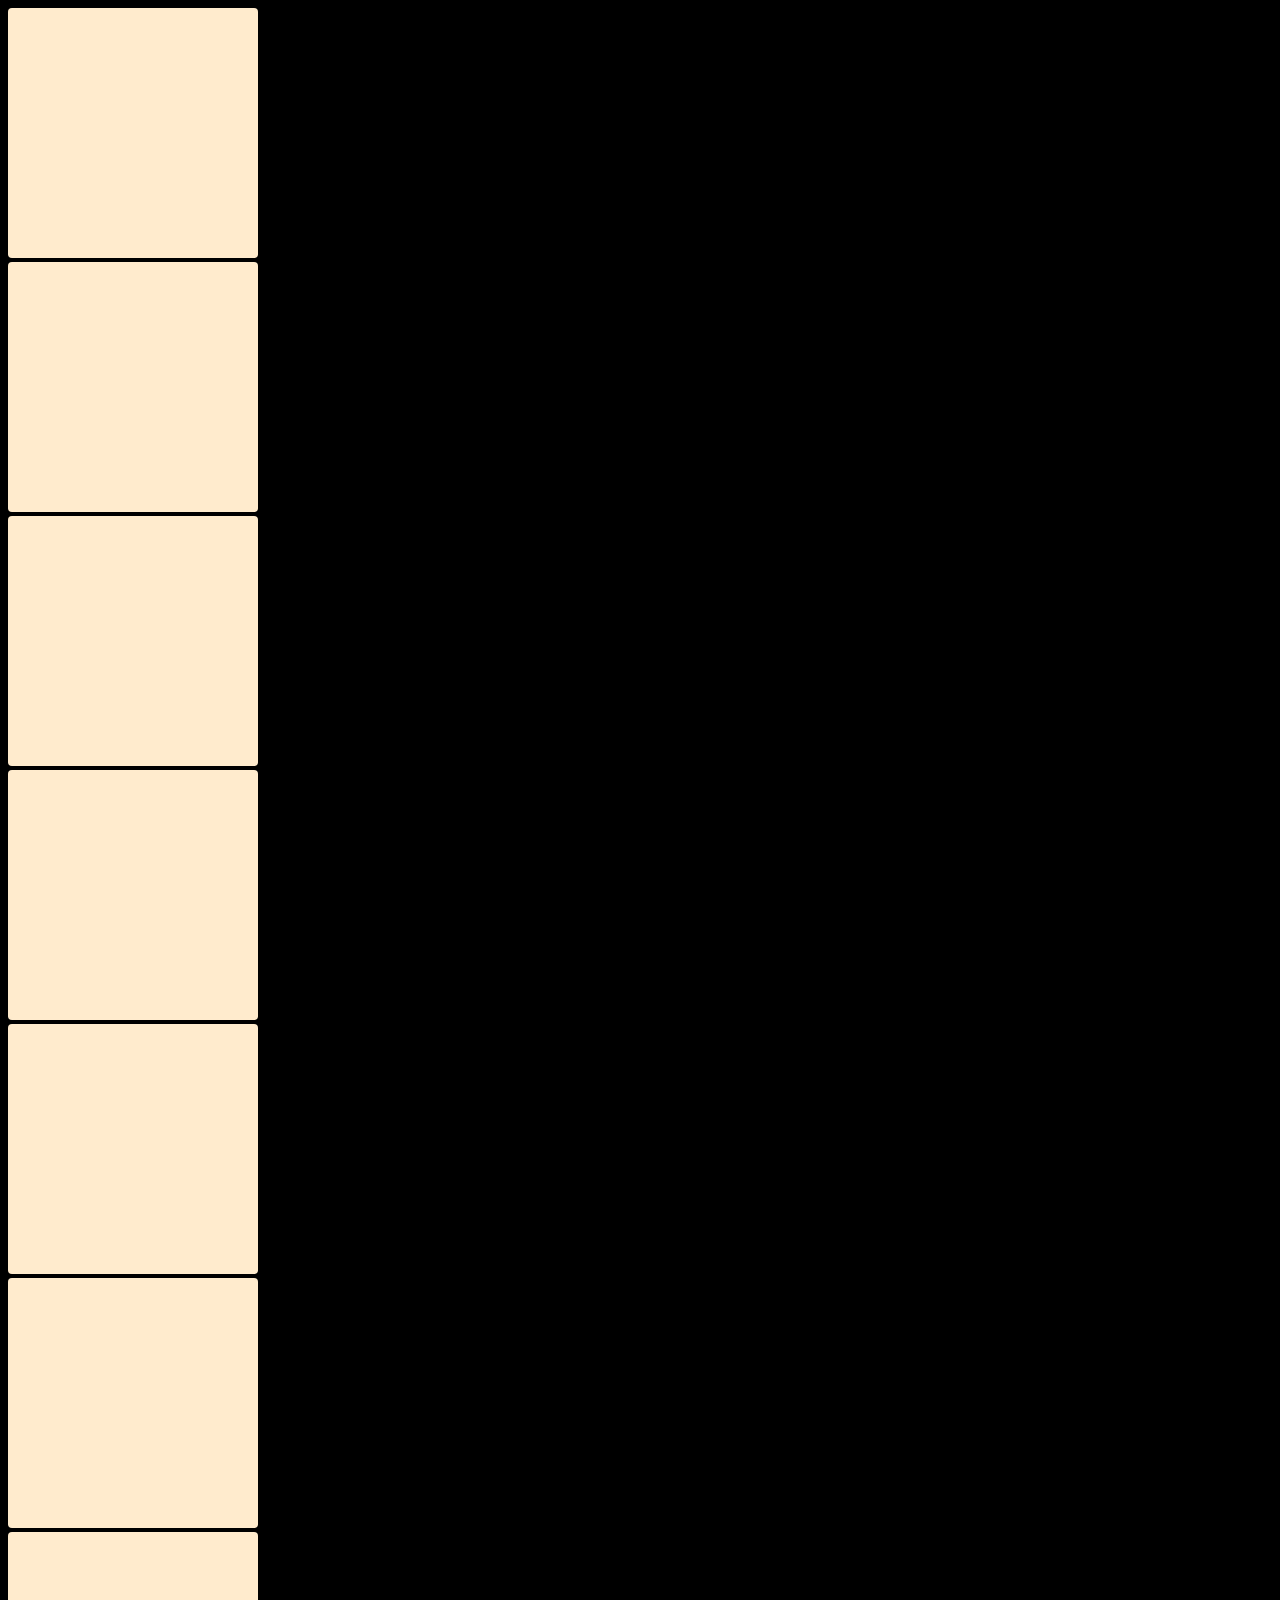
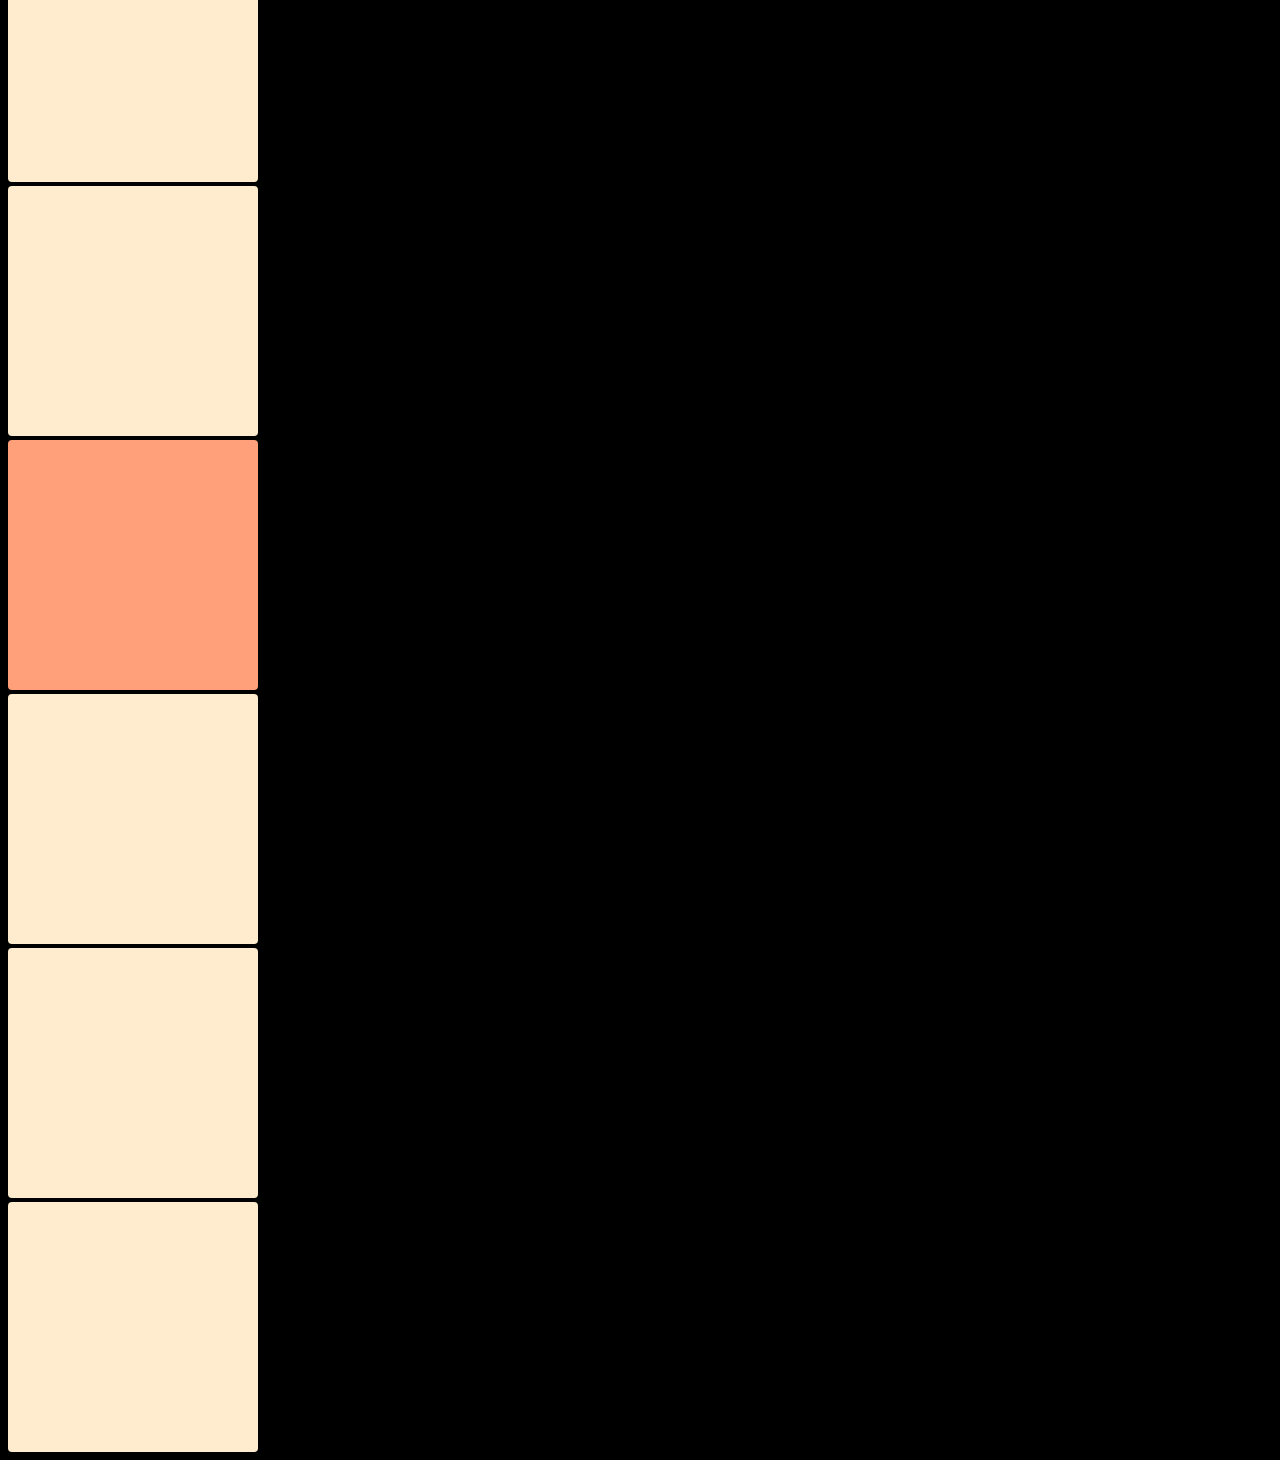
==== prac/window_coordinate/index.html @ 3958235f "window_coordinates" ====
<!DOCTYPE html>
<html lang="en">

<head>
  <meta charset="UTF-8">
  <meta name="viewport" content="width=device-width, initial-scale=1.0">
  <meta http-equiv="X-UA-Compatible" content="ie=edge">
  <title>Coorinates</title>
  <style>
    body {
      background-color: black;
    }

    div {
      width: 250px;
      height: 250px;
      background-color: blanchedalmond;
      margin-bottom: 4px;
      border-radius: 4px;
    }

    .special {
      background-color: lightsalmon;
    }
  </style>
</head>

<body>
  <div></div>
  <div></div>
  <div></div>
  <div></div>
  <div></div>
  <div></div>
  <div></div>
  <div></div>
  <div class="special"></div>
  <div></div>
  <div></div>
  <div></div>

  <script>
    const special = document.querySelector('.special');
    special.addEventListener('click', (event) => {
      const rect = special.getBoundingClientRect();
      console.log(rect);
      console.log(`client: ${event.clientX}, ${event.clientY}`);
      console.log(`page: ${event.pageX}, ${event.pageY}`);
    })
  </script>
</body>

</html>
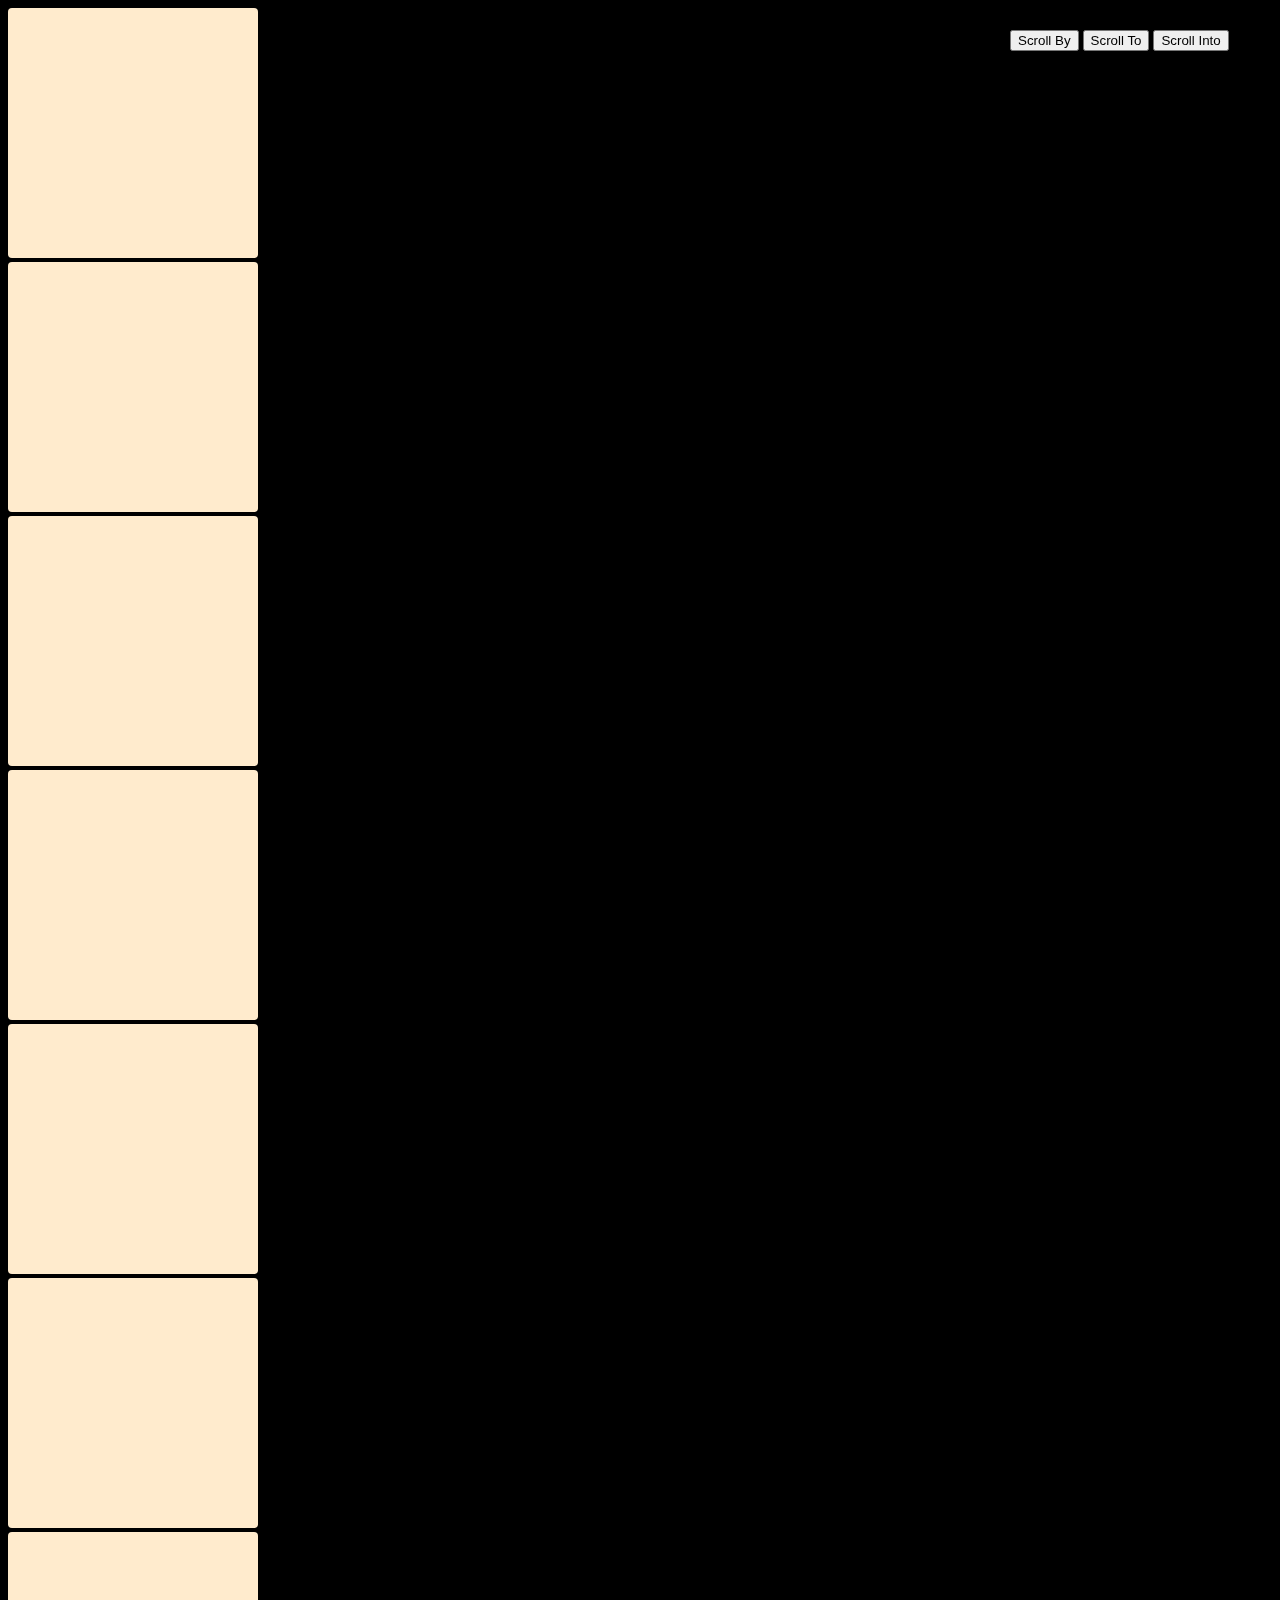
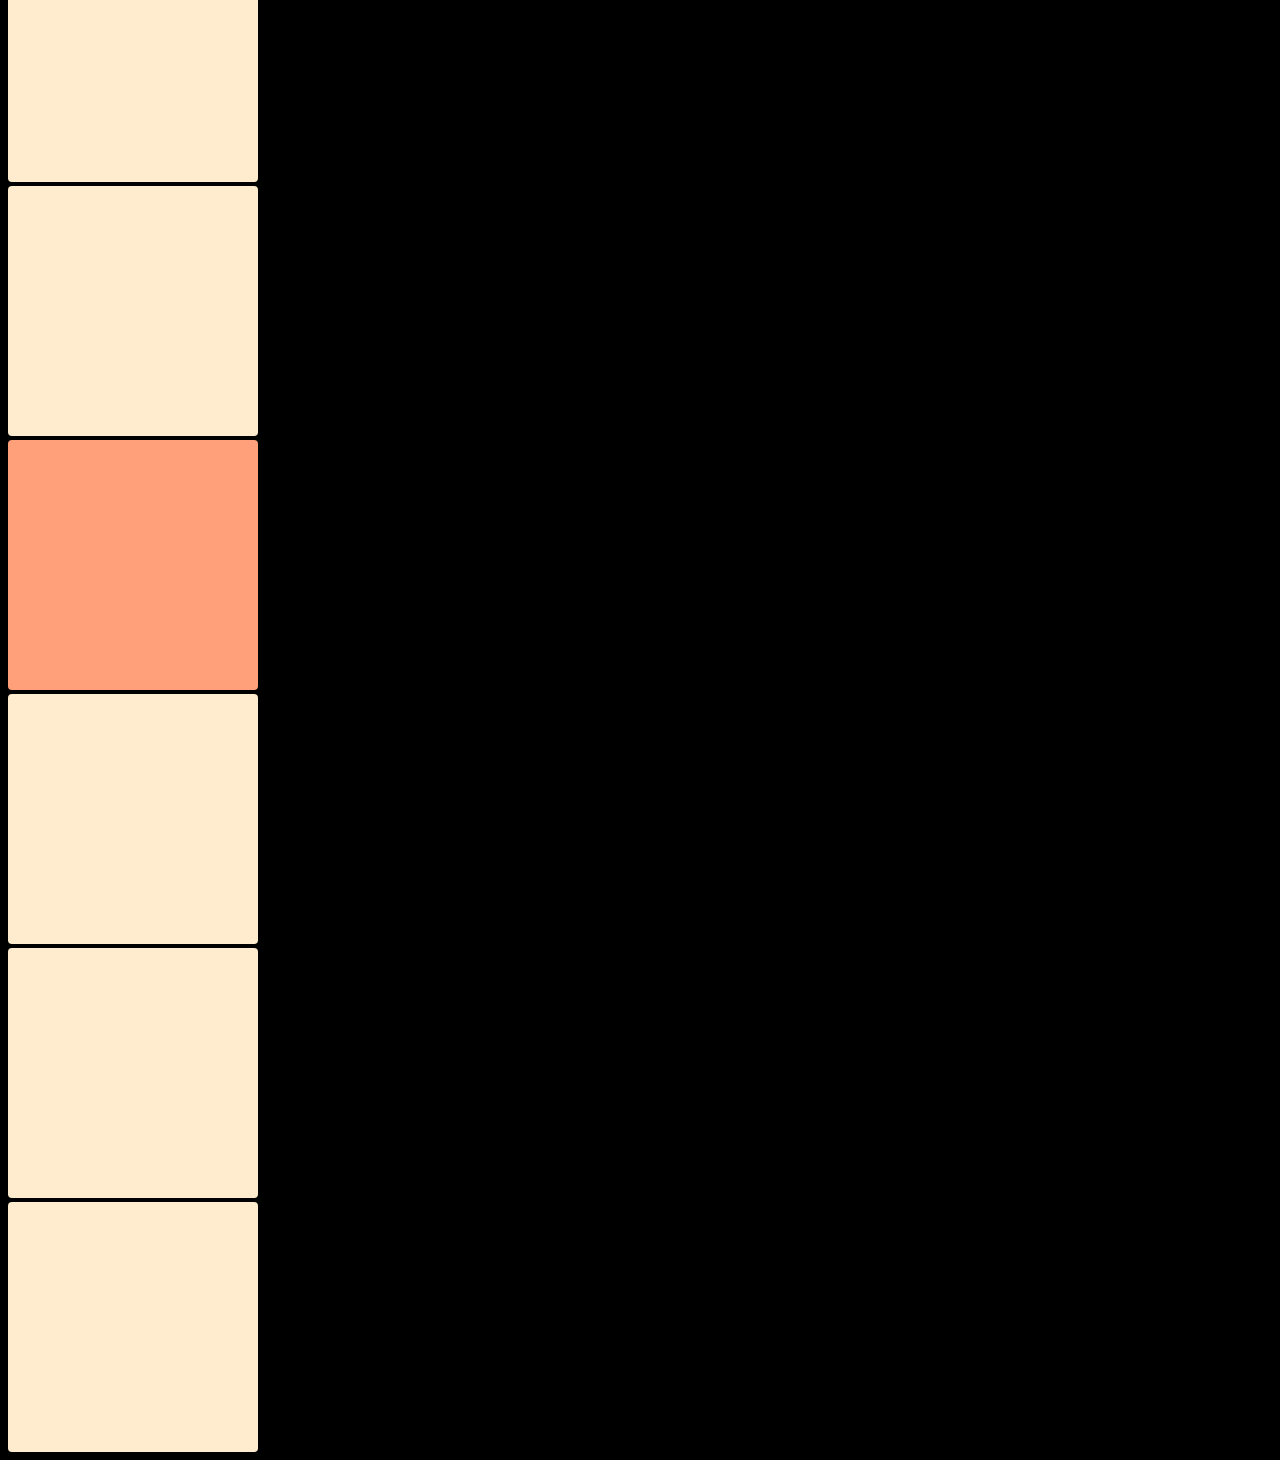
==== commit f401e059: "window_scroll" ====
--- a/prac/window_coordinate/index.html
+++ b/prac/window_coordinate/index.html
@@ -22,10 +22,26 @@
     .special {
       background-color: lightsalmon;
     }
+
+    .btn {
+      position: fixed;
+      background: none;
+      top: 30px;
+      right: 20px;
+    }
+
+    button {
+      cursor: pointer;
+    }
   </style>
 </head>
 
 <body>
+  <div class="btn">
+    <button class="scrollBy">Scroll By</button>
+    <button class="scrollTo">Scroll To</button>
+    <button class="scrollInto">Scroll Into</button>
+  </div>
   <div></div>
   <div></div>
   <div></div>
@@ -47,6 +63,21 @@
       console.log(`client: ${event.clientX}, ${event.clientY}`);
       console.log(`page: ${event.pageX}, ${event.pageY}`);
     })
+
+    const scrollBy = document.querySelector('.scrollBy');
+    const scrollTo = document.querySelector('.scrollTo');
+    const scrollInto = document.querySelector('.scrollInto');
+    scrollBy.addEventListener('click', () => {
+      window.scrollBy(0, 100);
+    })
+
+    scrollTo.addEventListener('click', () => {
+      window.scrollTo(0, 400)
+    })
+
+    scrollInto.addEventListener('click', () => {
+      special.scrollIntoView()
+    })
   </script>
 </body>
 
